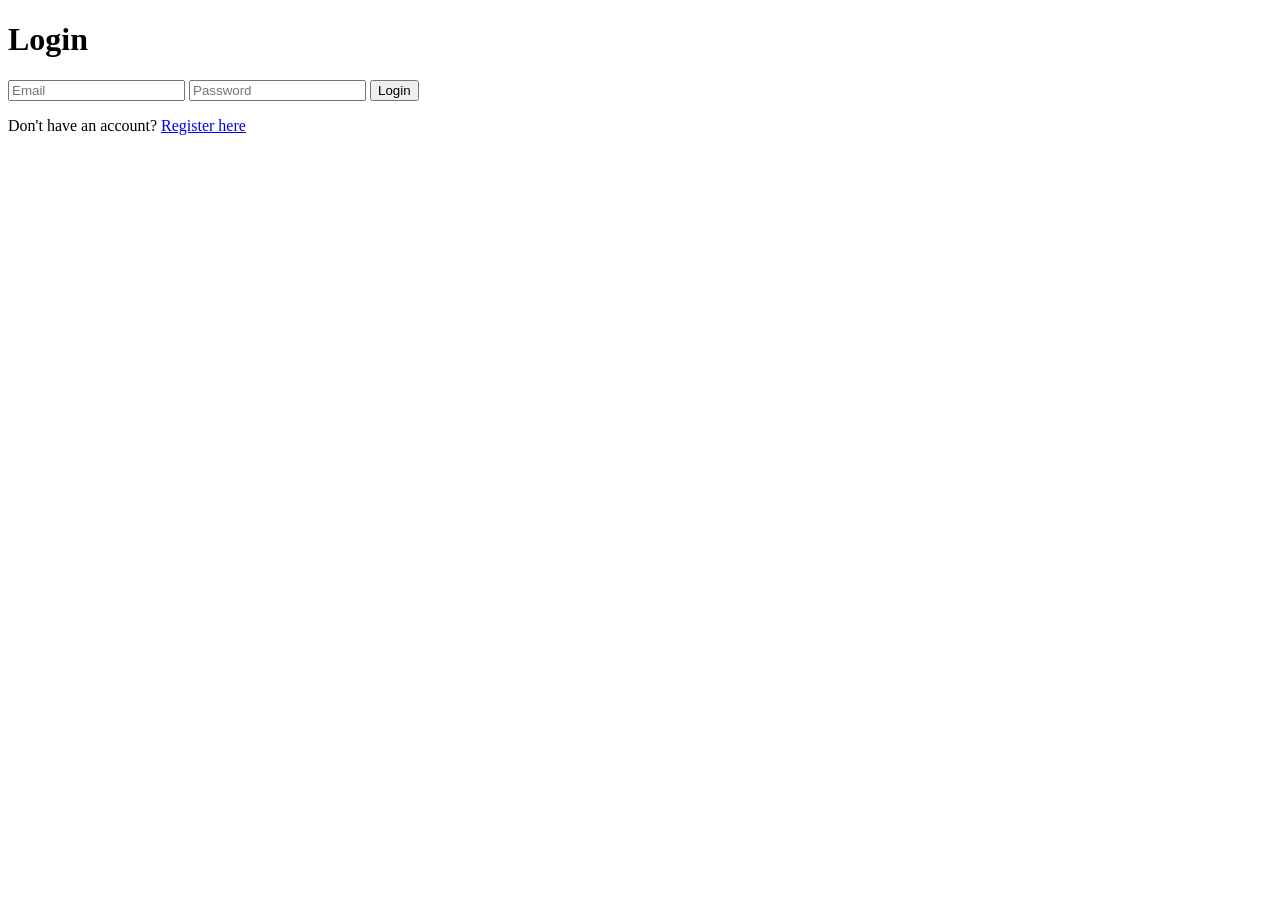
==== Frontend/dashboard.html @ f1bb0201 "working login/register pages, fix CORS" ====
<!DOCTYPE html>
<html>
<head>
  <title>Dashboard - Smart Campus</title>
  <link rel="stylesheet" href="style.css">
</head>
<body>
  <h1>Welcome, <span id="userName"></span></h1>
  <button id="logoutBtn">Logout</button>

  <script>
    const user = JSON.parse(localStorage.getItem("user"));

    if (!user) {
      // no one is logged in, kick them back to login
      window.location.href = "login.html";
    } else {
      document.getElementById("userName").textContent = user.name;
    }

    document.getElementById("logoutBtn").addEventListener("click", () => {
      localStorage.removeItem("user");
      window.location.href = "login.html";
    });
  </script>
</body>
</html>
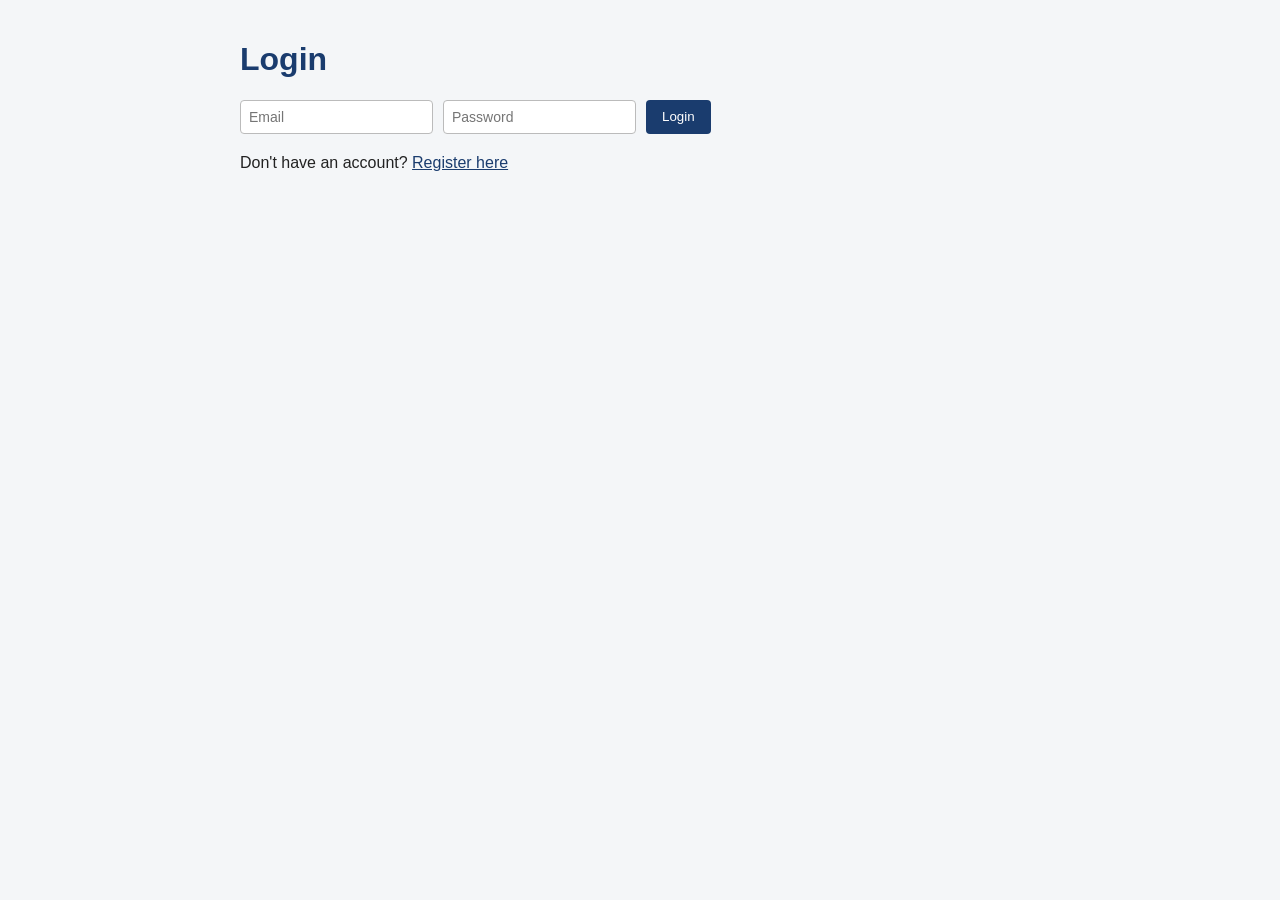
==== commit 129ffb6d: "Add basic CSS styling" ====
--- a/Frontend/dashboard.html
+++ b/Frontend/dashboard.html
@@ -5,14 +5,30 @@
   <link rel="stylesheet" href="style.css">
 </head>
 <body>
-  <h1>Welcome, <span id="userName"></span></h1>
-  <button id="logoutBtn">Logout</button>
+  <div class="topbar">
+    <span class="brand">Smart Campus</span>
+    <div>
+      <span class="welcome">Hi, <span id="userName"></span></span>
+      <button id="logoutBtn">Logout</button>
+    </div>
+  </div>
+
+  <h1>Dashboard</h1>
+  <div class="card-grid">
+    <a class="card" href="announcements.html">
+      <h2>📢 Announcements</h2>
+      <p>See the latest campus notices.</p>
+    </a>
+    <a class="card" href="lostfound.html">
+      <h2>🎒 Lost &amp; Found</h2>
+      <p>Report or browse lost items.</p>
+    </a>
+  </div>
 
   <script>
     const user = JSON.parse(localStorage.getItem("user"));
 
     if (!user) {
-      // no one is logged in, kick them back to login
       window.location.href = "login.html";
     } else {
       document.getElementById("userName").textContent = user.name;
--- a/Frontend/style.css
+++ b/Frontend/style.css
@@ -0,0 +1,83 @@
+body {
+  font-family: Arial, sans-serif;
+  max-width: 800px;
+  margin: 0 auto;
+  padding: 20px;
+  background: #f4f6f8;
+  color: #222;
+}
+
+h1 { color: #1a3c6e; }
+
+a { color: #1a3c6e; }
+
+form {
+  display: flex;
+  flex-wrap: wrap;
+  gap: 10px;
+  margin-bottom: 20px;
+}
+
+input, textarea, select {
+  padding: 8px;
+  border: 1px solid #bbb;
+  border-radius: 4px;
+  font-size: 14px;
+}
+
+button {
+  padding: 8px 16px;
+  background: #1a3c6e;
+  color: white;
+  border: none;
+  border-radius: 4px;
+  cursor: pointer;
+}
+
+button:hover { background: #26559b; }
+
+.announcement-item, .lostfound-item {
+  background: white;
+  padding: 12px 16px;
+  margin-bottom: 12px;
+  border-radius: 6px;
+  box-shadow: 0 1px 3px rgba(0,0,0,0.15);
+}
+.topbar {
+  display: flex;
+  justify-content: space-between;
+  align-items: center;
+  background: #1a3c6e;
+  color: white;
+  padding: 12px 20px;
+  border-radius: 8px;
+  margin-bottom: 24px;
+}
+
+.topbar .brand { font-weight: bold; font-size: 18px; }
+.topbar .welcome { margin-right: 12px; }
+.topbar button { background: white; color: #1a3c6e; }
+.topbar button:hover { background: #e6ecf5; }
+
+.card-grid {
+  display: grid;
+  grid-template-columns: repeat(auto-fit, minmax(240px, 1fr));
+  gap: 16px;
+}
+
+.card {
+  background: white;
+  padding: 20px;
+  border-radius: 8px;
+  text-decoration: none;
+  color: #222;
+  box-shadow: 0 1px 4px rgba(0,0,0,0.15);
+  transition: transform 0.15s, box-shadow 0.15s;
+}
+
+.card:hover {
+  transform: translateY(-3px);
+  box-shadow: 0 4px 10px rgba(0,0,0,0.2);
+}
+
+.card h2 { margin-top: 0; color: #1a3c6e; }
